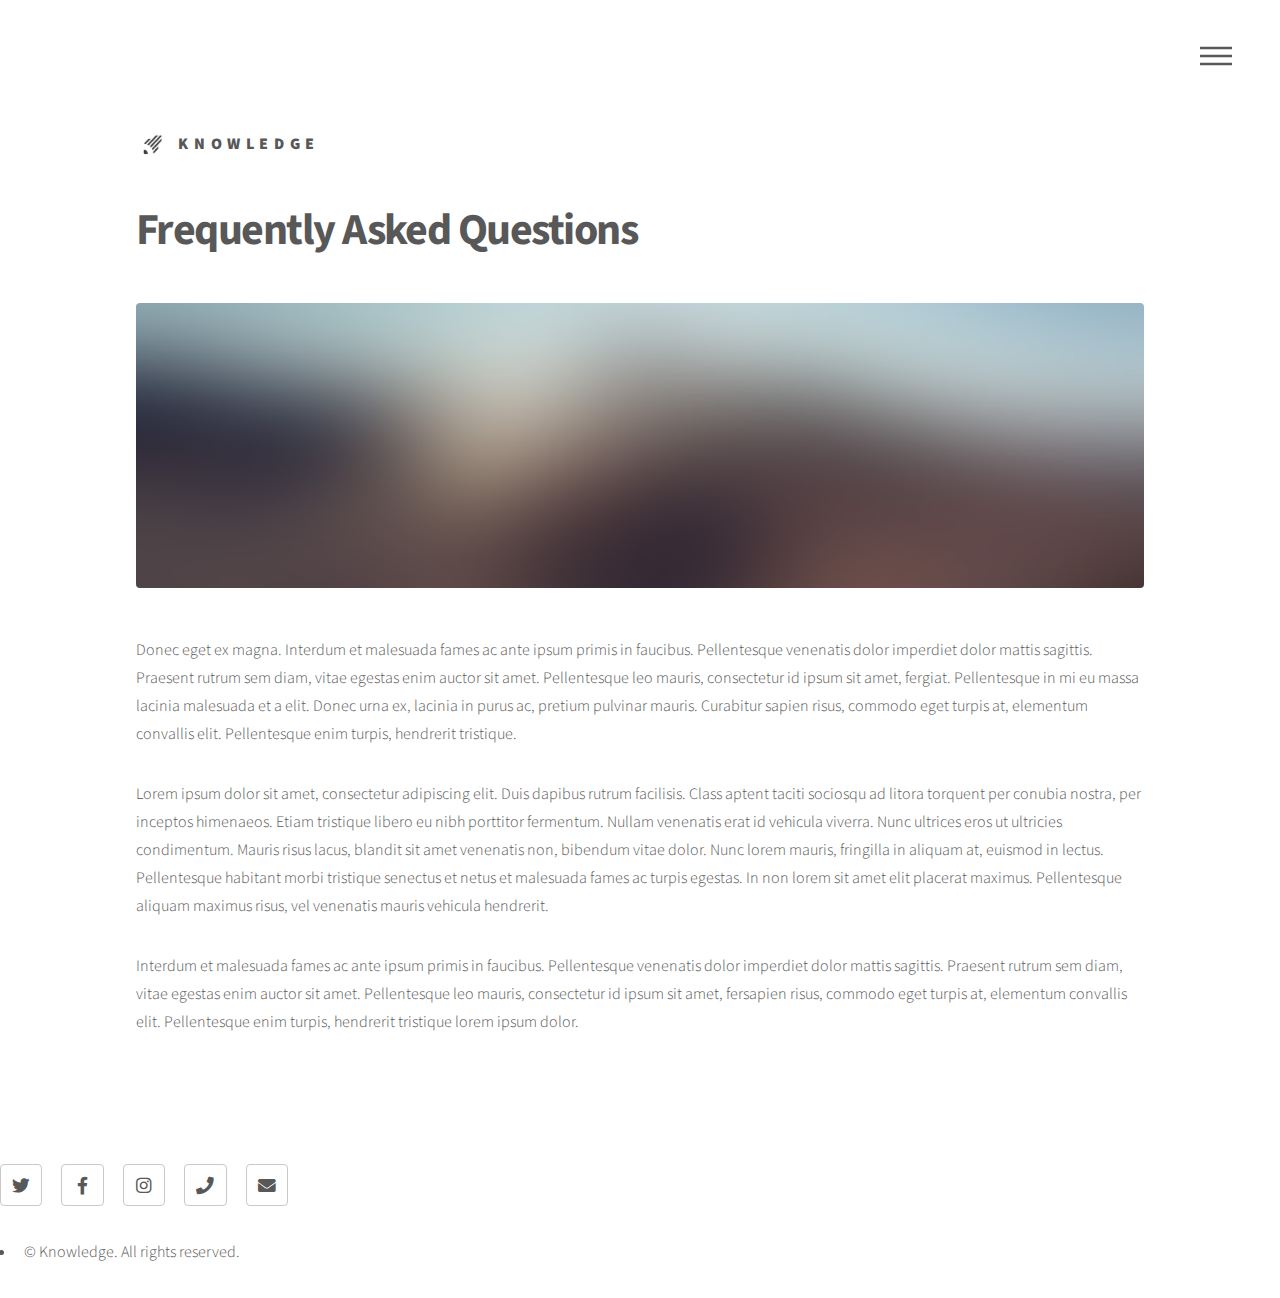
==== FAQ.html @ ccd4ab82 "Update FAQ.html" ====
<!DOCTYPE HTML>
<html>
	<head>
		<title>Frequently Asked Questions</title>
		<meta charset="utf-8" />
		<meta name="viewport" content="width=device-width, initial-scale=1, user-scalable=no" />
		<link rel="stylesheet" href="assets/css/main.css" />
		<noscript><link rel="stylesheet" href="assets/css/noscript.css" /></noscript>
	</head>
	<body class="is-preload">
		<!-- Wrapper -->
			<div id="wrapper">

				<!-- Header -->
					<header id="header">
						<div class="inner">

							<!-- Logo -->
								<a href="index.html" class="logo">
									<span class="symbol"><img src="images/logo.jpg" alt="" /></span><span class="title">Knowledge</span>
								</a>

							<!-- Nav -->
								<nav>
									<ul>
										<li><a href="#menu">Menu</a></li>
									</ul>
								</nav>

						</div>
					</header>

				<!-- Menu -->
					<nav id="menu">
						<h2>Menu</h2>
						<ul>
							<li><a href="index.html">Home</a></li>
							<li><a href="generic.html">About Us</a></li>
							<li><a href="generic3.html">Our Tutors</a></li>
							<li><a href="generic2.html">Bookings</a></li>
							<li><a href="FAQ.html">Frequently Asked Questions</a></li>
							<li><a href="https://www.bit.ly/NM1101E">Tutor Login</a></li>
							<li><a href="generic5.html">Contact Us</a></li>
						</ul>
					</nav>

				<!-- Main -->
					<div id="main">
						<div class="inner">
							<h1>Frequently Asked Questions</h1>
							<span class="image main"><img src="images/pic13.jpg" alt="" /></span>
							<p>Donec eget ex magna. Interdum et malesuada fames ac ante ipsum primis in faucibus. Pellentesque venenatis dolor imperdiet dolor mattis sagittis. Praesent rutrum sem diam, vitae egestas enim auctor sit amet. Pellentesque leo mauris, consectetur id ipsum sit amet, fergiat. Pellentesque in mi eu massa lacinia malesuada et a elit. Donec urna ex, lacinia in purus ac, pretium pulvinar mauris. Curabitur sapien risus, commodo eget turpis at, elementum convallis elit. Pellentesque enim turpis, hendrerit tristique.</p>
							<p>Lorem ipsum dolor sit amet, consectetur adipiscing elit. Duis dapibus rutrum facilisis. Class aptent taciti sociosqu ad litora torquent per conubia nostra, per inceptos himenaeos. Etiam tristique libero eu nibh porttitor fermentum. Nullam venenatis erat id vehicula viverra. Nunc ultrices eros ut ultricies condimentum. Mauris risus lacus, blandit sit amet venenatis non, bibendum vitae dolor. Nunc lorem mauris, fringilla in aliquam at, euismod in lectus. Pellentesque habitant morbi tristique senectus et netus et malesuada fames ac turpis egestas. In non lorem sit amet elit placerat maximus. Pellentesque aliquam maximus risus, vel venenatis mauris vehicula hendrerit.</p>
							<p>Interdum et malesuada fames ac ante ipsum primis in faucibus. Pellentesque venenatis dolor imperdiet dolor mattis sagittis. Praesent rutrum sem diam, vitae egestas enim auctor sit amet. Pellentesque leo mauris, consectetur id ipsum sit amet, fersapien risus, commodo eget turpis at, elementum convallis elit. Pellentesque enim turpis, hendrerit tristique lorem ipsum dolor.</p>
						</div>
					</div>

				<!-- Footer -->
								<ul class="icons">
									<li><a href="#" class="icon brands style2 fa-twitter"><span class="label">Twitter</span></a></li>
									<li><a href="#" class="icon brands style2 fa-facebook-f"><span class="label">Facebook</span></a></li>
									<li><a href="#" class="icon brands style2 fa-instagram"><span class="label">Instagram</span></a></li>
									<li><a href="#" class="icon solid style2 fa-phone"><span class="label">Phone</span></a></li>
									<li><a href="#" class="icon solid style2 fa-envelope"><span class="label">Email</span></a></li>
								</ul>
							</section>
							<ul class="copyright">
								<li>&copy; Knowledge. All rights reserved.</li>
							</ul>
						</div>
					</footer>

			</div>

		<!-- Scripts -->
			<script src="assets/js/jquery.min.js"></script>
			<script src="assets/js/browser.min.js"></script>
			<script src="assets/js/breakpoints.min.js"></script>
			<script src="assets/js/util.js"></script>
			<script src="assets/js/main.js"></script>

	</body>
</html>
---- assets/css/main.css ----
@import url(fontawesome-all.min.css);
@import url("https://fonts.googleapis.com/css?family=Source+Sans+Pro:300,700,900");

/*
*/

html, body, div, span, applet, object,
iframe, h1, h2, h3, h4, h5, h6, p, blockquote,
pre, a, abbr, acronym, address, big, cite,
code, del, dfn, em, img, ins, kbd, q, s, samp,
small, strike, strong, sub, sup, tt, var, b,
u, i, center, dl, dt, dd, ol, ul, li, fieldset,
form, label, legend, table, caption, tbody,
tfoot, thead, tr, th, td, article, aside,
canvas, details, embed, figure, figcaption,
footer, header, hgroup, menu, nav, output, ruby,
section, summary, time, mark, audio, video {
	margin: 0;
	padding: 0;
	border: 0;
	font-size: 100%;
	font: inherit;
	vertical-align: baseline;}

article, aside, details, figcaption, figure,
footer, header, hgroup, menu, nav, section {
	display: block;}

body {
	line-height: 1;
}

ol, ul {
	list-style: none;
}

blockquote, q {
	quotes: none;
}

	blockquote:before, blockquote:after, q:before, q:after {
		content: '';
		content: none;
	}

table {
	border-collapse: collapse;
	border-spacing: 0;
}

body {
	-webkit-text-size-adjust: none;
}

mark {
	background-color: transparent;
	color: inherit;
}

input::-moz-focus-inner {
	border: 0;
	padding: 0;
}

input, select, textarea {
	-moz-appearance: none;
	-webkit-appearance: none;
	-ms-appearance: none;
	appearance: none;
}

/* Basic */

	@-ms-viewport {
		width: device-width;
	}

	body {
		-ms-overflow-style: scrollbar;
	}

	@media screen and (max-width: 480px) {

		html, body {
			min-width: 320px;
		}

	}

	html {
		box-sizing: border-box;
	}

	*, *:before, *:after {
		box-sizing: inherit;
	}

	body {
		background: #ffffff;
	}

		body.is-preload *, body.is-preload *:before, body.is-preload *:after {
			-moz-animation: none !important;
			-webkit-animation: none !important;
			-ms-animation: none !important;
			animation: none !important;
			-moz-transition: none !important;
			-webkit-transition: none !important;
			-ms-transition: none !important;
			transition: none !important;
		}

/* Type */

	body, input, select, textarea {
		color: #585858;
		font-family: "Source Sans Pro", Helvetica, sans-serif;
		font-size: 16pt;
		font-weight: 300;
		line-height: 1.75;
	}

		@media screen and (max-width: 1680px) {

			body, input, select, textarea {
				font-size: 14pt;
			}

		}

		@media screen and (max-width: 1280px) {

			body, input, select, textarea {
				font-size: 12pt;
			}

		}

	a {
		-moz-transition: border-bottom-color 0.2s ease, color 0.2s ease;
		-webkit-transition: border-bottom-color 0.2s ease, color 0.2s ease;
		-ms-transition: border-bottom-color 0.2s ease, color 0.2s ease;
		transition: border-bottom-color 0.2s ease, color 0.2s ease;
		text-decoration: none;
		color: #585858;
		border-bottom: dotted 1px rgba(88, 88, 88, 0.5);
	}

		a:hover {
			border-bottom-color: transparent;
			color: #f2849e !important;
		}

	strong, b {
		font-weight: 900;
	}

	em, i {
		font-style: italic;
	}

	p {
		margin: 0 0 2em 0;
	}

	h1 {
		font-size: 2.75em;
		font-weight: 700;
		line-height: 1.3;
		margin: 0 0 1em 0;
		letter-spacing: -0.035em;
	}

		h1 a {
			color: inherit;
		}

		@media screen and (max-width: 736px) {

			h1 {
				font-size: 2em;
				margin: 0 0 1em 0;
			}

		}

		@media screen and (max-width: 360px) {

			h1 {
				font-size: 1.75em;
			}

		}

	h2, h3, h4, h5, h6 {
		font-weight: 900;
		line-height: 1.5;
		margin: 0 0 2em 0;
		text-transform: uppercase;
		letter-spacing: 0.35em;
	}

		h2 a, h3 a, h4 a, h5 a, h6 a {
			color: inherit;
		}

	h2 {
		font-size: 1.1em;
	}

	h3 {
		font-size: 1em;
	}

	h4 {
		font-size: 0.8em;
	}

	h5 {
		font-size: 0.8em;
	}

	h6 {
		font-size: 0.8em;
	}

	@media screen and (max-width: 980px) {

		h1 br, h2 br, h3 br, h4 br, h5 br, h6 br {
			display: none;
		}

	}

	@media screen and (max-width: 736px) {

		h2 {
			font-size: 1em;
		}

		h3 {
			font-size: 0.8em;
		}

	}

	sub {
		font-size: 0.8em;
		position: relative;
		top: 0.5em;
	}

	sup {
		font-size: 0.8em;
		position: relative;
		top: -0.5em;
	}

	blockquote {
		border-left: solid 4px #c9c9c9;
		font-style: italic;
		margin: 0 0 2em 0;
		padding: 0.5em 0 0.5em 2em;
	}

	code {
		background: rgba(144, 144, 144, 0.075);
		border-radius: 4px;
		border: solid 1px #c9c9c9;
		font-family: "Courier New", monospace;
		font-size: 0.9em;
		margin: 0 0.25em;
		padding: 0.25em 0.65em;
	}

	pre {
		-webkit-overflow-scrolling: touch;
		font-family: "Courier New", monospace;
		font-size: 0.9em;
		margin: 0 0 2em 0;
	}

		pre code {
			display: block;
			line-height: 1.75;
			padding: 1em 1.5em;
			overflow-x: auto;
		}

	hr {
		border: 0;
		border-bottom: solid 1px #c9c9c9;
		margin: 2em 0;
	}

		hr.major {
			margin: 3em 0;
		}

	.align-left {
		text-align: left;
	}

	.align-center {
		text-align: center;
	}

	.align-right {
		text-align: right;
	}

/* Row */

	.row {
		display: flex;
		flex-wrap: wrap;
		box-sizing: border-box;
		align-items: stretch;
	}

		.row > * {
			box-sizing: border-box;
		}

		.row.gtr-uniform > * > :last-child {
			margin-bottom: 0;
		}

		.row.aln-left {
			justify-content: flex-start;
		}

		.row.aln-center {
			justify-content: center;
		}

		.row.aln-right {
			justify-content: flex-end;
		}

		.row.aln-top {
			align-items: flex-start;
		}

		.row.aln-middle {
			align-items: center;
		}

		.row.aln-bottom {
			align-items: flex-end;
		}

		.row > .imp {
			order: -1;
		}

		.row > .col-1 {
			width: 8.33333%;
		}

		.row > .off-1 {
			margin-left: 8.33333%;
		}

		.row > .col-2 {
			width: 16.66667%;
		}

		.row > .off-2 {
			margin-left: 16.66667%;
		}

		.row > .col-3 {
			width: 25%;
		}

		.row > .off-3 {
			margin-left: 25%;
		}

		.row > .col-4 {
			width: 33.33333%;
		}

		.row > .off-4 {
			margin-left: 33.33333%;
		}

		.row > .col-5 {
			width: 41.66667%;
		}

		.row > .off-5 {
			margin-left: 41.66667%;
		}

		.row > .col-6 {
			width: 50%;
		}

		.row > .off-6 {
			margin-left: 50%;
		}

		.row > .col-7 {
			width: 58.33333%;
		}

		.row > .off-7 {
			margin-left: 58.33333%;
		}

		.row > .col-8 {
			width: 66.66667%;
		}

		.row > .off-8 {
			margin-left: 66.66667%;
		}

		.row > .col-9 {
			width: 75%;
		}

		.row > .off-9 {
			margin-left: 75%;
		}

		.row > .col-10 {
			width: 83.33333%;
		}

		.row > .off-10 {
			margin-left: 83.33333%;
		}

		.row > .col-11 {
			width: 91.66667%;
		}

		.row > .off-11 {
			margin-left: 91.66667%;
		}

		.row > .col-12 {
			width: 100%;
		}

		.row > .off-12 {
			margin-left: 100%;
		}

		.row.gtr-0 {
			margin-top: 0;
			margin-left: 0em;
		}

			.row.gtr-0 > * {
				padding: 0 0 0 0em;
			}

			.row.gtr-0.gtr-uniform {
				margin-top: 0em;
			}

				.row.gtr-0.gtr-uniform > * {
					padding-top: 0em;
				}

		.row.gtr-25 {
			margin-top: 0;
			margin-left: -0.5em;
		}

			.row.gtr-25 > * {
				padding: 0 0 0 0.5em;
			}

			.row.gtr-25.gtr-uniform {
				margin-top: -0.5em;
			}

				.row.gtr-25.gtr-uniform > * {
					padding-top: 0.5em;
				}

		.row.gtr-50 {
			margin-top: 0;
			margin-left: -1em;
		}

			.row.gtr-50 > * {
				padding: 0 0 0 1em;
			}

			.row.gtr-50.gtr-uniform {
				margin-top: -1em;
			}

				.row.gtr-50.gtr-uniform > * {
					padding-top: 1em;
				}

		.row {
			margin-top: 0;
			margin-left: -2em;
		}

			.row > * {
				padding: 0 0 0 2em;
			}

			.row.gtr-uniform {
				margin-top: -2em;
			}

				.row.gtr-uniform > * {
					padding-top: 2em;
				}

		.row.gtr-150 {
			margin-top: 0;
			margin-left: -3em;
		}

			.row.gtr-150 > * {
				padding: 0 0 0 3em;
			}

			.row.gtr-150.gtr-uniform {
				margin-top: -3em;
			}

				.row.gtr-150.gtr-uniform > * {
					padding-top: 3em;
				}

		.row.gtr-200 {
			margin-top: 0;
			margin-left: -4em;
		}

			.row.gtr-200 > * {
				padding: 0 0 0 4em;
			}

			.row.gtr-200.gtr-uniform {
				margin-top: -4em;
			}

				.row.gtr-200.gtr-uniform > * {
					padding-top: 4em;
				}

		@media screen and (max-width: 1680px) {

			.row {
				display: flex;
				flex-wrap: wrap;
				box-sizing: border-box;
				align-items: stretch;
			}

				.row > * {
					box-sizing: border-box;
				}

				.row.gtr-uniform > * > :last-child {
					margin-bottom: 0;
				}

				.row.aln-left {
					justify-content: flex-start;
				}

				.row.aln-center {
					justify-content: center;
				}

				.row.aln-right {
					justify-content: flex-end;
				}

				.row.aln-top {
					align-items: flex-start;
				}

				.row.aln-middle {
					align-items: center;
				}

				.row.aln-bottom {
					align-items: flex-end;
				}

				.row > .imp-xlarge {
					order: -1;
				}

				.row > .col-1-xlarge {
					width: 8.33333%;
				}

				.row > .off-1-xlarge {
					margin-left: 8.33333%;
				}

				.row > .col-2-xlarge {
					width: 16.66667%;
				}

				.row > .off-2-xlarge {
					margin-left: 16.66667%;
				}

				.row > .col-3-xlarge {
					width: 25%;
				}

				.row > .off-3-xlarge {
					margin-left: 25%;
				}

				.row > .col-4-xlarge {
					width: 33.33333%;
				}

				.row > .off-4-xlarge {
					margin-left: 33.33333%;
				}

				.row > .col-5-xlarge {
					width: 41.66667%;
				}

				.row > .off-5-xlarge {
					margin-left: 41.66667%;
				}

				.row > .col-6-xlarge {
					width: 50%;
				}

				.row > .off-6-xlarge {
					margin-left: 50%;
				}

				.row > .col-7-xlarge {
					width: 58.33333%;
				}

				.row > .off-7-xlarge {
					margin-left: 58.33333%;
				}

				.row > .col-8-xlarge {
					width: 66.66667%;
				}

				.row > .off-8-xlarge {
					margin-left: 66.66667%;
				}

				.row > .col-9-xlarge {
					width: 75%;
				}

				.row > .off-9-xlarge {
					margin-left: 75%;
				}

				.row > .col-10-xlarge {
					width: 83.33333%;
				}

				.row > .off-10-xlarge {
					margin-left: 83.33333%;
				}

				.row > .col-11-xlarge {
					width: 91.66667%;
				}

				.row > .off-11-xlarge {
					margin-left: 91.66667%;
				}

				.row > .col-12-xlarge {
					width: 100%;
				}

				.row > .off-12-xlarge {
					margin-left: 100%;
				}

				.row.gtr-0 {
					margin-top: 0;
					margin-left: 0em;
				}

					.row.gtr-0 > * {
						padding: 0 0 0 0em;
					}

					.row.gtr-0.gtr-uniform {
						margin-top: 0em;
					}

						.row.gtr-0.gtr-uniform > * {
							padding-top: 0em;
						}

				.row.gtr-25 {
					margin-top: 0;
					margin-left: -0.5em;
				}

					.row.gtr-25 > * {
						padding: 0 0 0 0.5em;
					}

					.row.gtr-25.gtr-uniform {
						margin-top: -0.5em;
					}

						.row.gtr-25.gtr-uniform > * {
							padding-top: 0.5em;
						}

				.row.gtr-50 {
					margin-top: 0;
					margin-left: -1em;
				}

					.row.gtr-50 > * {
						padding: 0 0 0 1em;
					}

					.row.gtr-50.gtr-uniform {
						margin-top: -1em;
					}

						.row.gtr-50.gtr-uniform > * {
							padding-top: 1em;
						}

				.row {
					margin-top: 0;
					margin-left: -2em;
				}

					.row > * {
						padding: 0 0 0 2em;
					}

					.row.gtr-uniform {
						margin-top: -2em;
					}

						.row.gtr-uniform > * {
							padding-top: 2em;
						}

				.row.gtr-150 {
					margin-top: 0;
					margin-left: -3em;
				}

					.row.gtr-150 > * {
						padding: 0 0 0 3em;
					}

					.row.gtr-150.gtr-uniform {
						margin-top: -3em;
					}

						.row.gtr-150.gtr-uniform > * {
							padding-top: 3em;
						}

				.row.gtr-200 {
					margin-top: 0;
					margin-left: -4em;
				}

					.row.gtr-200 > * {
						padding: 0 0 0 4em;
					}

					.row.gtr-200.gtr-uniform {
						margin-top: -4em;
					}

						.row.gtr-200.gtr-uniform > * {
							padding-top: 4em;
						}

		}

		@media screen and (max-width: 1280px) {

			.row {
				display: flex;
				flex-wrap: wrap;
				box-sizing: border-box;
				align-items: stretch;
			}

				.row > * {
					box-sizing: border-box;
				}

				.row.gtr-uniform > * > :last-child {
					margin-bottom: 0;
				}

				.row.aln-left {
					justify-content: flex-start;
				}

				.row.aln-center {
					justify-content: center;
				}

				.row.aln-right {
					justify-content: flex-end;
				}

				.row.aln-top {
					align-items: flex-start;
				}

				.row.aln-middle {
					align-items: center;
				}

				.row.aln-bottom {
					align-items: flex-end;
				}

				.row > .imp-large {
					order: -1;
				}

				.row > .col-1-large {
					width: 8.33333%;
				}

				.row > .off-1-large {
					margin-left: 8.33333%;
				}

				.row > .col-2-large {
					width: 16.66667%;
				}

				.row > .off-2-large {
					margin-left: 16.66667%;
				}

				.row > .col-3-large {
					width: 25%;
				}

				.row > .off-3-large {
					margin-left: 25%;
				}

				.row > .col-4-large {
					width: 33.33333%;
				}

				.row > .off-4-large {
					margin-left: 33.33333%;
				}

				.row > .col-5-large {
					width: 41.66667%;
				}

				.row > .off-5-large {
					margin-left: 41.66667%;
				}

				.row > .col-6-large {
					width: 50%;
				}

				.row > .off-6-large {
					margin-left: 50%;
				}

				.row > .col-7-large {
					width: 58.33333%;
				}

				.row > .off-7-large {
					margin-left: 58.33333%;
				}

				.row > .col-8-large {
					width: 66.66667%;
				}

				.row > .off-8-large {
					margin-left: 66.66667%;
				}

				.row > .col-9-large {
					width: 75%;
				}

				.row > .off-9-large {
					margin-left: 75%;
				}

				.row > .col-10-large {
					width: 83.33333%;
				}

				.row > .off-10-large {
					margin-left: 83.33333%;
				}

				.row > .col-11-large {
					width: 91.66667%;
				}

				.row > .off-11-large {
					margin-left: 91.66667%;
				}

				.row > .col-12-large {
					width: 100%;
				}

				.row > .off-12-large {
					margin-left: 100%;
				}

				.row.gtr-0 {
					margin-top: 0;
					margin-left: 0em;
				}

					.row.gtr-0 > * {
						padding: 0 0 0 0em;
					}

					.row.gtr-0.gtr-uniform {
						margin-top: 0em;
					}

						.row.gtr-0.gtr-uniform > * {
							padding-top: 0em;
						}

				.row.gtr-25 {
					margin-top: 0;
					margin-left: -0.5em;
				}

					.row.gtr-25 > * {
						padding: 0 0 0 0.5em;
					}

					.row.gtr-25.gtr-uniform {
						margin-top: -0.5em;
					}

						.row.gtr-25.gtr-uniform > * {
							padding-top: 0.5em;
						}

				.row.gtr-50 {
					margin-top: 0;
					margin-left: -1em;
				}

					.row.gtr-50 > * {
						padding: 0 0 0 1em;
					}

					.row.gtr-50.gtr-uniform {
						margin-top: -1em;
					}

						.row.gtr-50.gtr-uniform > * {
							padding-top: 1em;
						}

				.row {
					margin-top: 0;
					margin-left: -2em;
				}

					.row > * {
						padding: 0 0 0 2em;
					}

					.row.gtr-uniform {
						margin-top: -2em;
					}

						.row.gtr-uniform > * {
							padding-top: 2em;
						}

				.row.gtr-150 {
					margin-top: 0;
					margin-left: -3em;
				}

					.row.gtr-150 > * {
						padding: 0 0 0 3em;
					}

					.row.gtr-150.gtr-uniform {
						margin-top: -3em;
					}

						.row.gtr-150.gtr-uniform > * {
							padding-top: 3em;
						}

				.row.gtr-200 {
					margin-top: 0;
					margin-left: -4em;
				}

					.row.gtr-200 > * {
						padding: 0 0 0 4em;
					}

					.row.gtr-200.gtr-uniform {
						margin-top: -4em;
					}

						.row.gtr-200.gtr-uniform > * {
							padding-top: 4em;
						}

		}

		@media screen and (max-width: 980px) {

			.row {
				display: flex;
				flex-wrap: wrap;
				box-sizing: border-box;
				align-items: stretch;
			}

				.row > * {
					box-sizing: border-box;
				}

				.row.gtr-uniform > * > :last-child {
					margin-bottom: 0;
				}

				.row.aln-left {
					justify-content: flex-start;
				}

				.row.aln-center {
					justify-content: center;
				}

				.row.aln-right {
					justify-content: flex-end;
				}

				.row.aln-top {
					align-items: flex-start;
				}

				.row.aln-middle {
					align-items: center;
				}

				.row.aln-bottom {
					align-items: flex-end;
				}

				.row > .imp-medium {
					order: -1;
				}

				.row > .col-1-medium {
					width: 8.33333%;
				}

				.row > .off-1-medium {
					margin-left: 8.33333%;
				}

				.row > .col-2-medium {
					width: 16.66667%;
				}

				.row > .off-2-medium {
					margin-left: 16.66667%;
				}

				.row > .col-3-medium {
					width: 25%;
				}

				.row > .off-3-medium {
					margin-left: 25%;
				}

				.row > .col-4-medium {
					width: 33.33333%;
				}

				.row > .off-4-medium {
					margin-left: 33.33333%;
				}

				.row > .col-5-medium {
					width: 41.66667%;
				}

				.row > .off-5-medium {
					margin-left: 41.66667%;
				}

				.row > .col-6-medium {
					width: 50%;
				}

				.row > .off-6-medium {
					margin-left: 50%;
				}

				.row > .col-7-medium {
					width: 58.33333%;
				}

				.row > .off-7-medium {
					margin-left: 58.33333%;
				}

				.row > .col-8-medium {
					width: 66.66667%;
				}

				.row > .off-8-medium {
					margin-left: 66.66667%;
				}

				.row > .col-9-medium {
					width: 75%;
				}

				.row > .off-9-medium {
					margin-left: 75%;
				}

				.row > .col-10-medium {
					width: 83.33333%;
				}

				.row > .off-10-medium {
					margin-left: 83.33333%;
				}

				.row > .col-11-medium {
					width: 91.66667%;
				}

				.row > .off-11-medium {
					margin-left: 91.66667%;
				}

				.row > .col-12-medium {
					width: 100%;
				}

				.row > .off-12-medium {
					margin-left: 100%;
				}

				.row.gtr-0 {
					margin-top: 0;
					margin-left: 0em;
				}

					.row.gtr-0 > * {
						padding: 0 0 0 0em;
					}

					.row.gtr-0.gtr-uniform {
						margin-top: 0em;
					}

						.row.gtr-0.gtr-uniform > * {
							padding-top: 0em;
						}

				.row.gtr-25 {
					margin-top: 0;
					margin-left: -0.375em;
				}

					.row.gtr-25 > * {
						padding: 0 0 0 0.375em;
					}

					.row.gtr-25.gtr-uniform {
						margin-top: -0.375em;
					}

						.row.gtr-25.gtr-uniform > * {
							padding-top: 0.375em;
						}

				.row.gtr-50 {
					margin-top: 0;
					margin-left: -0.75em;
				}

					.row.gtr-50 > * {
						padding: 0 0 0 0.75em;
					}

					.row.gtr-50.gtr-uniform {
						margin-top: -0.75em;
					}

						.row.gtr-50.gtr-uniform > * {
							padding-top: 0.75em;
						}

				.row {
					margin-top: 0;
					margin-left: -1.5em;
				}

					.row > * {
						padding: 0 0 0 1.5em;
					}

					.row.gtr-uniform {
						margin-top: -1.5em;
					}

						.row.gtr-uniform > * {
							padding-top: 1.5em;
						}

				.row.gtr-150 {
					margin-top: 0;
					margin-left: -2.25em;
				}

					.row.gtr-150 > * {
						padding: 0 0 0 2.25em;
					}

					.row.gtr-150.gtr-uniform {
						margin-top: -2.25em;
					}

						.row.gtr-150.gtr-uniform > * {
							padding-top: 2.25em;
						}

				.row.gtr-200 {
					margin-top: 0;
					margin-left: -3em;
				}

					.row.gtr-200 > * {
						padding: 0 0 0 3em;
					}

					.row.gtr-200.gtr-uniform {
						margin-top: -3em;
					}

						.row.gtr-200.gtr-uniform > * {
							padding-top: 3em;
						}

		}

		@media screen and (max-width: 736px) {

			.row {
				display: flex;
				flex-wrap: wrap;
				box-sizing: border-box;
				align-items: stretch;
			}

				.row > * {
					box-sizing: border-box;
				}

				.row.gtr-uniform > * > :last-child {
					margin-bottom: 0;
				}

				.row.aln-left {
					justify-content: flex-start;
				}

				.row.aln-center {
					justify-content: center;
				}

				.row.aln-right {
					justify-content: flex-end;
				}

				.row.aln-top {
					align-items: flex-start;
				}

				.row.aln-middle {
					align-items: center;
				}

				.row.aln-bottom {
					align-items: flex-end;
				}

				.row > .imp-small {
					order: -1;
				}

				.row > .col-1-small {
					width: 8.33333%;
				}

				.row > .off-1-small {
					margin-left: 8.33333%;
				}

				.row > .col-2-small {
					width: 16.66667%;
				}

				.row > .off-2-small {
					margin-left: 16.66667%;
				}

				.row > .col-3-small {
					width: 25%;
				}

				.row > .off-3-small {
					margin-left: 25%;
				}

				.row > .col-4-small {
					width: 33.33333%;
				}

				.row > .off-4-small {
					margin-left: 33.33333%;
				}

				.row > .col-5-small {
					width: 41.66667%;
				}

				.row > .off-5-small {
					margin-left: 41.66667%;
				}

				.row > .col-6-small {
					width: 50%;
				}

				.row > .off-6-small {
					margin-left: 50%;
				}

				.row > .col-7-small {
					width: 58.33333%;
				}

				.row > .off-7-small {
					margin-left: 58.33333%;
				}

				.row > .col-8-small {
					width: 66.66667%;
				}

				.row > .off-8-small {
					margin-left: 66.66667%;
				}

				.row > .col-9-small {
					width: 75%;
				}

				.row > .off-9-small {
					margin-left: 75%;
				}

				.row > .col-10-small {
					width: 83.33333%;
				}

				.row > .off-10-small {
					margin-left: 83.33333%;
				}

				.row > .col-11-small {
					width: 91.66667%;
				}

				.row > .off-11-small {
					margin-left: 91.66667%;
				}

				.row > .col-12-small {
					width: 100%;
				}

				.row > .off-12-small {
					margin-left: 100%;
				}

				.row.gtr-0 {
					margin-top: 0;
					margin-left: 0em;
				}

					.row.gtr-0 > * {
						padding: 0 0 0 0em;
					}

					.row.gtr-0.gtr-uniform {
						margin-top: 0em;
					}

						.row.gtr-0.gtr-uniform > * {
							padding-top: 0em;
						}

				.row.gtr-25 {
					margin-top: 0;
					margin-left: -0.25em;
				}

					.row.gtr-25 > * {
						padding: 0 0 0 0.25em;
					}

					.row.gtr-25.gtr-uniform {
						margin-top: -0.25em;
					}

						.row.gtr-25.gtr-uniform > * {
							padding-top: 0.25em;
						}

				.row.gtr-50 {
					margin-top: 0;
					margin-left: -0.5em;
				}

					.row.gtr-50 > * {
						padding: 0 0 0 0.5em;
					}

					.row.gtr-50.gtr-uniform {
						margin-top: -0.5em;
					}

						.row.gtr-50.gtr-uniform > * {
							padding-top: 0.5em;
						}

				.row {
					margin-top: 0;
					margin-left: -1em;
				}

					.row > * {
						padding: 0 0 0 1em;
					}

					.row.gtr-uniform {
						margin-top: -1em;
					}

						.row.gtr-uniform > * {
							padding-top: 1em;
						}

				.row.gtr-150 {
					margin-top: 0;
					margin-left: -1.5em;
				}

					.row.gtr-150 > * {
						padding: 0 0 0 1.5em;
					}

					.row.gtr-150.gtr-uniform {
						margin-top: -1.5em;
					}

						.row.gtr-150.gtr-uniform > * {
							padding-top: 1.5em;
						}

				.row.gtr-200 {
					margin-top: 0;
					margin-left: -2em;
				}

					.row.gtr-200 > * {
						padding: 0 0 0 2em;
					}

					.row.gtr-200.gtr-uniform {
						margin-top: -2em;
					}

						.row.gtr-200.gtr-uniform > * {
							padding-top: 2em;
						}

		}

		@media screen and (max-width: 480px) {

			.row {
				display: flex;
				flex-wrap: wrap;
				box-sizing: border-box;
				align-items: stretch;
			}

				.row > * {
					box-sizing: border-box;
				}

				.row.gtr-uniform > * > :last-child {
					margin-bottom: 0;
				}

				.row.aln-left {
					justify-content: flex-start;
				}

				.row.aln-center {
					justify-content: center;
				}

				.row.aln-right {
					justify-content: flex-end;
				}

				.row.aln-top {
					align-items: flex-start;
				}

				.row.aln-middle {
					align-items: center;
				}

				.row.aln-bottom {
					align-items: flex-end;
				}

				.row > .imp-xsmall {
					order: -1;
				}

				.row > .col-1-xsmall {
					width: 8.33333%;
				}

				.row > .off-1-xsmall {
					margin-left: 8.33333%;
				}

				.row > .col-2-xsmall {
					width: 16.66667%;
				}

				.row > .off-2-xsmall {
					margin-left: 16.66667%;
				}

				.row > .col-3-xsmall {
					width: 25%;
				}

				.row > .off-3-xsmall {
					margin-left: 25%;
				}

				.row > .col-4-xsmall {
					width: 33.33333%;
				}

				.row > .off-4-xsmall {
					margin-left: 33.33333%;
				}

				.row > .col-5-xsmall {
					width: 41.66667%;
				}

				.row > .off-5-xsmall {
					margin-left: 41.66667%;
				}

				.row > .col-6-xsmall {
					width: 50%;
				}

				.row > .off-6-xsmall {
					margin-left: 50%;
				}

				.row > .col-7-xsmall {
					width: 58.33333%;
				}

				.row > .off-7-xsmall {
					margin-left: 58.33333%;
				}

				.row > .col-8-xsmall {
					width: 66.66667%;
				}

				.row > .off-8-xsmall {
					margin-left: 66.66667%;
				}

				.row > .col-9-xsmall {
					width: 75%;
				}

				.row > .off-9-xsmall {
					margin-left: 75%;
				}

				.row > .col-10-xsmall {
					width: 83.33333%;
				}

				.row > .off-10-xsmall {
					margin-left: 83.33333%;
				}

				.row > .col-11-xsmall {
					width: 91.66667%;
				}

				.row > .off-11-xsmall {
					margin-left: 91.66667%;
				}

				.row > .col-12-xsmall {
					width: 100%;
				}

				.row > .off-12-xsmall {
					margin-left: 100%;
				}

				.row.gtr-0 {
					margin-top: 0;
					margin-left: 0em;
				}

					.row.gtr-0 > * {
						padding: 0 0 0 0em;
					}

					.row.gtr-0.gtr-uniform {
						margin-top: 0em;
					}

						.row.gtr-0.gtr-uniform > * {
							padding-top: 0em;
						}

				.row.gtr-25 {
					margin-top: 0;
					margin-left: -0.25em;
				}

					.row.gtr-25 > * {
						padding: 0 0 0 0.25em;
					}

					.row.gtr-25.gtr-uniform {
						margin-top: -0.25em;
					}

						.row.gtr-25.gtr-uniform > * {
							padding-top: 0.25em;
						}

				.row.gtr-50 {
					margin-top: 0;
					margin-left: -0.5em;
				}

					.row.gtr-50 > * {
						padding: 0 0 0 0.5em;
					}

					.row.gtr-50.gtr-uniform {
						margin-top: -0.5em;
					}

						.row.gtr-50.gtr-uniform > * {
							padding-top: 0.5em;
						}

				.row {
					margin-top: 0;
					margin-left: -1em;
				}

					.row > * {
						padding: 0 0 0 1em;
					}

					.row.gtr-uniform {
						margin-top: -1em;
					}

						.row.gtr-uniform > * {
							padding-top: 1em;
						}

				.row.gtr-150 {
					margin-top: 0;
					margin-left: -1.5em;
				}

					.row.gtr-150 > * {
						padding: 0 0 0 1.5em;
					}

					.row.gtr-150.gtr-uniform {
						margin-top: -1.5em;
					}

						.row.gtr-150.gtr-uniform > * {
							padding-top: 1.5em;
						}

				.row.gtr-200 {
					margin-top: 0;
					margin-left: -2em;
				}

					.row.gtr-200 > * {
						padding: 0 0 0 2em;
					}

					.row.gtr-200.gtr-uniform {
						margin-top: -2em;
					}

						.row.gtr-200.gtr-uniform > * {
							padding-top: 2em;
						}

		}

/* Section/Article */

	section.special, article.special {
		text-align: center;
	}

	header p {
		margin-top: -1em;
	}

	@media screen and (max-width: 736px) {

		header p {
			margin-top: 0;
		}

	}

/* Icon */

	.icon {
		text-decoration: none;
		border-bottom: none;
		position: relative;
	}

		.icon:before {
			-moz-osx-font-smoothing: grayscale;
			-webkit-font-smoothing: antialiased;
			display: inline-block;
			font-style: normal;
			font-variant: normal;
			text-rendering: auto;
			line-height: 1;
			text-transform: none !important;
			font-family: 'Font Awesome 5 Free';
			font-weight: 400;
		}

		.icon > .label {
			display: none;
		}

		.icon:before {
			line-height: inherit;
		}

		.icon.solid:before {
			font-weight: 900;
		}

		.icon.brands:before {
			font-family: 'Font Awesome 5 Brands';
		}

		.icon.style2 {
			-moz-transition: background-color 0.2s ease-in-out, color 0.2s ease-in-out, border-color 0.2s ease-in-out;
			-webkit-transition: background-color 0.2s ease-in-out, color 0.2s ease-in-out, border-color 0.2s ease-in-out;
			-ms-transition: background-color 0.2s ease-in-out, color 0.2s ease-in-out, border-color 0.2s ease-in-out;
			transition: background-color 0.2s ease-in-out, color 0.2s ease-in-out, border-color 0.2s ease-in-out;
			background-color: transparent;
			border: solid 1px #c9c9c9;
			border-radius: 4px;
			width: 2.65em;
			height: 2.65em;
			display: inline-block;
			text-align: center;
			line-height: 2.65em;
			color: inherit;
		}

			.icon.style2:before {
				font-size: 1.1em;
			}

			.icon.style2:hover {
				color: #f2849e;
				border-color: #f2849e;
			}

			.icon.style2:active {
				background-color: rgba(242, 132, 158, 0.1);
			}

/* List */

	ol {
		list-style: decimal;
		margin: 0 0 2em 0;
		padding-left: 1.25em;
	}

		ol li {
			padding-left: 0.25em;
		}

	ul {
		list-style: disc;
		margin: 0 0 2em 0;
		padding-left: 1em;
	}

		ul li {
			padding-left: 0.5em;
		}

		ul.alt {
			list-style: none;
			padding-left: 0;
		}

			ul.alt li {
				border-top: solid 1px #c9c9c9;
				padding: 0.5em 0;
			}

				ul.alt li:first-child {
					border-top: 0;
					padding-top: 0;
				}

	dl {
		margin: 0 0 2em 0;
	}

		dl dt {
			display: block;
			font-weight: 900;
			margin: 0 0 1em 0;
		}

		dl dd {
			margin-left: 2em;
		}

/* Actions */

	ul.actions {
		display: -moz-flex;
		display: -webkit-flex;
		display: -ms-flex;
		display: flex;
		cursor: default;
		list-style: none;
		margin-left: -1em;
		padding-left: 0;
	}

		ul.actions li {
			padding: 0 0 0 1em;
			vertical-align: middle;
		}

		ul.actions.special {
			-moz-justify-content: center;
			-webkit-justify-content: center;
			-ms-justify-content: center;
			justify-content: center;
			width: 100%;
			margin-left: 0;
		}

			ul.actions.special li:first-child {
				padding-left: 0;
			}

		ul.actions.stacked {
			-moz-flex-direction: column;
			-webkit-flex-direction: column;
			-ms-flex-direction: column;
			flex-direction: column;
			margin-left: 0;
		}

			ul.actions.stacked li {
				padding: 1.3em 0 0 0;
			}

				ul.actions.stacked li:first-child {
					padding-top: 0;
				}

		ul.actions.fit {
			width: calc(100% + 1em);
		}

			ul.actions.fit li {
				-moz-flex-grow: 1;
				-webkit-flex-grow: 1;
				-ms-flex-grow: 1;
				flex-grow: 1;
				-moz-flex-shrink: 1;
				-webkit-flex-shrink: 1;
				-ms-flex-shrink: 1;
				flex-shrink: 1;
				width: 100%;
			}

				ul.actions.fit li > * {
					width: 100%;
				}

			ul.actions.fit.stacked {
				width: 100%;
			}

		@media screen and (max-width: 480px) {

			ul.actions:not(.fixed) {
				-moz-flex-direction: column;
				-webkit-flex-direction: column;
				-ms-flex-direction: column;
				flex-direction: column;
				margin-left: 0;
				width: 100% !important;
			}

				ul.actions:not(.fixed) li {
					-moz-flex-grow: 1;
					-webkit-flex-grow: 1;
					-ms-flex-grow: 1;
					flex-grow: 1;
					-moz-flex-shrink: 1;
					-webkit-flex-shrink: 1;
					-ms-flex-shrink: 1;
					flex-shrink: 1;
					padding: 1em 0 0 0;
					text-align: center;
					width: 100%;
				}

					ul.actions:not(.fixed) li > * {
						width: 100%;
					}

					ul.actions:not(.fixed) li:first-child {
						padding-top: 0;
					}

					ul.actions:not(.fixed) li input[type="submit"],
					ul.actions:not(.fixed) li input[type="reset"],
					ul.actions:not(.fixed) li input[type="button"],
					ul.actions:not(.fixed) li button,
					ul.actions:not(.fixed) li .button {
						width: 100%;
					}

						ul.actions:not(.fixed) li input[type="submit"].icon:before,
						ul.actions:not(.fixed) li input[type="reset"].icon:before,
						ul.actions:not(.fixed) li input[type="button"].icon:before,
						ul.actions:not(.fixed) li button.icon:before,
						ul.actions:not(.fixed) li .button.icon:before {
							margin-left: -0.5rem;
						}

		}

/* Icons */

	ul.icons {
		cursor: default;
		list-style: none;
		padding-left: 0;
		margin: -1em 0 2em -1em;
	}

		ul.icons li {
			display: inline-block;
			padding: 1em 0 0 1em;
		}

/* Form */

	form {
		margin: 0 0 2em 0;
		overflow-x: hidden;
	}

		form > :last-child {
			margin-bottom: 0;
		}

		form > .fields {
			display: -moz-flex;
			display: -webkit-flex;
			display: -ms-flex;
			display: flex;
			-moz-flex-wrap: wrap;
			-webkit-flex-wrap: wrap;
			-ms-flex-wrap: wrap;
			flex-wrap: wrap;
			width: calc(100% + 3em);
			margin: -1.5em 0 2em -1.5em;
		}

			form > .fields > .field {
				-moz-flex-grow: 0;
				-webkit-flex-grow: 0;
				-ms-flex-grow: 0;
				flex-grow: 0;
				-moz-flex-shrink: 0;
				-webkit-flex-shrink: 0;
				-ms-flex-shrink: 0;
				flex-shrink: 0;
				padding: 1.5em 0 0 1.5em;
				width: calc(100% - 1.5em);
			}

				form > .fields > .field.half {
					width: calc(50% - 0.75em);
				}

				form > .fields > .field.third {
					width: calc(100%/3 - 0.5em);
				}

				form > .fields > .field.quarter {
					width: calc(25% - 0.375em);
				}

		@media screen and (max-width: 480px) {

			form > .fields {
				width: calc(100% + 3em);
				margin: -1.5em 0 2em -1.5em;
			}

				form > .fields > .field {
					padding: 1.5em 0 0 1.5em;
					width: calc(100% - 1.5em);
				}

					form > .fields > .field.half {
						width: calc(100% - 1.5em);
					}

					form > .fields > .field.third {
						width: calc(100% - 1.5em);
					}

					form > .fields > .field.quarter {
						width: calc(100% - 1.5em);
					}

		}

	label {
		display: block;
		font-size: 0.9em;
		font-weight: 900;
		margin: 0 0 1em 0;
	}

	input[type="text"],
	input[type="password"],
	input[type="email"],
	input[type="tel"],
	select,
	textarea {
		-moz-appearance: none;
		-webkit-appearance: none;
		-ms-appearance: none;
		appearance: none;
		background-color: transparent;
		border: none;
		border-radius: 0;
		border-bottom: solid 1px #c9c9c9;
		color: inherit;
		display: block;
		outline: 0;
		padding: 0;
		text-decoration: none;
		width: 100%;
	}

		input[type="text"]:invalid,
		input[type="password"]:invalid,
		input[type="email"]:invalid,
		input[type="tel"]:invalid,
		select:invalid,
		textarea:invalid {
			box-shadow: none;
		}

		input[type="text"]:focus,
		input[type="password"]:focus,
		input[type="email"]:focus,
		input[type="tel"]:focus,
		select:focus,
		textarea:focus {
			border-bottom-color: #f2849e;
			box-shadow: inset 0 -1px 0 0 #f2849e;
		}

	select {
		background-image: url("data:image/svg+xml;charset=utf8,%3Csvg xmlns='http://www.w3.org/2000/svg' width='40' height='40' preserveAspectRatio='none' viewBox='0 0 40 40'%3E%3Cpath d='M9.4,12.3l10.4,10.4l10.4-10.4c0.2-0.2,0.5-0.4,0.9-0.4c0.3,0,0.6,0.1,0.9,0.4l3.3,3.3c0.2,0.2,0.4,0.5,0.4,0.9 c0,0.4-0.1,0.6-0.4,0.9L20.7,31.9c-0.2,0.2-0.5,0.4-0.9,0.4c-0.3,0-0.6-0.1-0.9-0.4L4.3,17.3c-0.2-0.2-0.4-0.5-0.4-0.9 c0-0.4,0.1-0.6,0.4-0.9l3.3-3.3c0.2-0.2,0.5-0.4,0.9-0.4S9.1,12.1,9.4,12.3z' fill='%23c9c9c9' /%3E%3C/svg%3E");
		background-size: 1.25rem;
		background-repeat: no-repeat;
		background-position: calc(100% - 1rem) center;
		height: 3em;
		padding-right: 3em;
		text-overflow: ellipsis;
	}

		select option {
			background: #ffffff;
		}

		select:focus::-ms-value {
			background-color: transparent;
		}

		select::-ms-expand {
			display: none;
		}

	input[type="text"],
	input[type="password"],
	input[type="email"],
	select {
		height: 3em;
	}

	textarea {
		padding: 0;
		min-height: 3.75em;
	}

	input[type="checkbox"],
	input[type="radio"] {
		-moz-appearance: none;
		-webkit-appearance: none;
		-ms-appearance: none;
		appearance: none;
		display: block;
		float: left;
		margin-right: -2em;
		opacity: 0;
		width: 1em;
		z-index: -1;
	}

		input[type="checkbox"] + label,
		input[type="radio"] + label {
			text-decoration: none;
			color: #585858;
			cursor: pointer;
			display: inline-block;
			font-size: 1em;
			font-weight: 300;
			padding-left: 2.55em;
			padding-right: 0.75em;
			position: relative;
		}

			input[type="checkbox"] + label:before,
			input[type="radio"] + label:before {
				-moz-osx-font-smoothing: grayscale;
				-webkit-font-smoothing: antialiased;
				display: inline-block;
				font-style: normal;
				font-variant: normal;
				text-rendering: auto;
				line-height: 1;
				text-transform: none !important;
				font-family: 'Font Awesome 5 Free';
				font-weight: 900;
			}

			input[type="checkbox"] + label:before,
			input[type="radio"] + label:before {
				border-radius: 4px;
				border: solid 1px #c9c9c9;
				content: '';
				display: inline-block;
				font-size: 0.8em;
				height: 2.25em;
				left: 0;
				line-height: 2.25em;
				position: absolute;
				text-align: center;
				top: 0;
				width: 2.25em;
			}

		input[type="checkbox"]:checked + label:before,
		input[type="radio"]:checked + label:before {
			background: #585858;
			border-color: #585858;
			color: #ffffff;
			content: '\f00c';
		}

		input[type="checkbox"]:focus + label:before,
		input[type="radio"]:focus + label:before {
			border-color: #f2849e;
			box-shadow: 0 0 0 1px #f2849e;
		}

	input[type="checkbox"] + label:before {
		border-radius: 4px;
	}

	input[type="radio"] + label:before {
		border-radius: 100%;
	}

/* Box */

	.box {
		border-radius: 4px;
		border: solid 1px #c9c9c9;
		margin-bottom: 2em;
		padding: 1.5em;
	}

		.box > :last-child,
		.box > :last-child > :last-child,
		.box > :last-child > :last-child > :last-child {
			margin-bottom: 0;
		}

		.box.alt {
			border: 0;
			border-radius: 0;
			padding: 0;
		}

/* Image */

	.image {
		border-radius: 4px;
		border: 0;
		display: inline-block;
		position: relative;
	}

		.image img {
			border-radius: 4px;
			display: block;
		}

		.image.left, .image.right {
			max-width: 40%;
		}

			.image.left img, .image.right img {
				width: 100%;
			}

		.image.left {
			float: left;
			padding: 0 1.5em 1em 0;
			top: 0.25em;
		}

		.image.right {
			float: right;
			padding: 0 0 1em 1.5em;
			top: 0.25em;
		}

		.image.fit {
			display: block;
			margin: 0 0 2em 0;
			width: 100%;
		}

			.image.fit img {
				width: 100%;
			}

		.image.main {
			display: block;
			margin: 0 0 3em 0;
			width: 100%;
		}

			.image.main img {
				width: 100%;
			}

			@media screen and (max-width: 736px) {

				.image.main {
					margin: 0 0 2em 0;
				}

			}

/* Table */

	.table-wrapper {
		-webkit-overflow-scrolling: touch;
		overflow-x: auto;
	}

	table {
		margin: 0 0 2em 0;
		width: 100%;
	}

		table tbody tr {
			border: solid 1px #c9c9c9;
			border-left: 0;
			border-right: 0;
		}

			table tbody tr:nth-child(2n + 1) {
				background-color: rgba(144, 144, 144, 0.075);
			}

		table td {
			padding: 0.75em 0.75em;
		}

		table th {
			font-size: 0.9em;
			font-weight: 900;
			padding: 0 0.75em 0.75em 0.75em;
			text-align: left;
		}

		table thead {
			border-bottom: solid 2px #c9c9c9;
		}

		table tfoot {
			border-top: solid 2px #c9c9c9;
		}

		table.alt {
			border-collapse: separate;
		}

			table.alt tbody tr td {
				border: solid 1px #c9c9c9;
				border-left-width: 0;
				border-top-width: 0;
			}

				table.alt tbody tr td:first-child {
					border-left-width: 1px;
				}

			table.alt tbody tr:first-child td {
				border-top-width: 1px;
			}

			table.alt thead {
				border-bottom: 0;
			}

			table.alt tfoot {
				border-top: 0;
			}

/* Button */

	input[type="submit"],
	input[type="reset"],
	input[type="button"],
	button,
	.button {
		-moz-appearance: none;
		-webkit-appearance: none;
		-ms-appearance: none;
		appearance: none;
		-moz-transition: background-color 0.2s ease-in-out, color 0.2s ease-in-out, box-shadow 0.2s ease-in-out;
		-webkit-transition: background-color 0.2s ease-in-out, color 0.2s ease-in-out, box-shadow 0.2s ease-in-out;
		-ms-transition: background-color 0.2s ease-in-out, color 0.2s ease-in-out, box-shadow 0.2s ease-in-out;
		transition: background-color 0.2s ease-in-out, color 0.2s ease-in-out, box-shadow 0.2s ease-in-out;
		background-color: transparent;
		border-radius: 4px;
		border: 0;
		box-shadow: inset 0 0 0 2px #585858;
		color: #585858 !important;
		cursor: pointer;
		display: inline-block;
		font-size: 0.8em;
		font-weight: 900;
		height: 3.5em;
		letter-spacing: 0.35em;
		line-height: 3.45em;
		overflow: hidden;
		padding: 0 1.25em 0 1.6em;
		text-align: center;
		text-decoration: none;
		text-overflow: ellipsis;
		text-transform: uppercase;
		white-space: nowrap;
	}

		input[type="submit"].icon:before,
		input[type="reset"].icon:before,
		input[type="button"].icon:before,
		button.icon:before,
		.button.icon:before {
			margin-right: 0.5em;
		}

		input[type="submit"].fit,
		input[type="reset"].fit,
		input[type="button"].fit,
		button.fit,
		.button.fit {
			width: 100%;
		}

		input[type="submit"]:hover,
		input[type="reset"]:hover,
		input[type="button"]:hover,
		button:hover,
		.button:hover {
			color: #f2849e !important;
			box-shadow: inset 0 0 0 2px #f2849e;
		}

		input[type="submit"]:active,
		input[type="reset"]:active,
		input[type="button"]:active,
		button:active,
		.button:active {
			background-color: rgba(242, 132, 158, 0.1);
		}

		input[type="submit"].small,
		input[type="reset"].small,
		input[type="button"].small,
		button.small,
		.button.small {
			font-size: 0.6em;
		}

		input[type="submit"].large,
		input[type="reset"].large,
		input[type="button"].large,
		button.large,
		.button.large {
			font-size: 1em;
		}

		input[type="submit"].primary,
		input[type="reset"].primary,
		input[type="button"].primary,
		button.primary,
		.button.primary {
			box-shadow: none;
			background-color: #585858;
			color: #ffffff !important;
		}

			input[type="submit"].primary:hover,
			input[type="reset"].primary:hover,
			input[type="button"].primary:hover,
			button.primary:hover,
			.button.primary:hover {
				background-color: #f2849e;
			}

			input[type="submit"].primary:active,
			input[type="reset"].primary:active,
			input[type="button"].primary:active,
			button.primary:active,
			.button.primary:active {
				background-color: #ee5f81;
			}

		input[type="submit"].disabled, input[type="submit"]:disabled,
		input[type="reset"].disabled,
		input[type="reset"]:disabled,
		input[type="button"].disabled,
		input[type="button"]:disabled,
		button.disabled,
		button:disabled,
		.button.disabled,
		.button:disabled {
			pointer-events: none;
			opacity: 0.25;
		}

/* Tiles */

	.tiles {
		display: -moz-flex;
		display: -webkit-flex;
		display: -ms-flex;
		display: flex;
		-moz-flex-wrap: wrap;
		-webkit-flex-wrap: wrap;
		-ms-flex-wrap: wrap;
		flex-wrap: wrap;
		postiion: relative;
		margin: -2.5em 0 0 -2.5em;
	}

		.tiles article {
			-moz-transition: -moz-transform 0.5s ease, opacity 0.5s ease;
			-webkit-transition: -webkit-transform 0.5s ease, opacity 0.5s ease;
			-ms-transition: -ms-transform 0.5s ease, opacity 0.5s ease;
			transition: transform 0.5s ease, opacity 0.5s ease;
			position: relative;
			width: calc(33.33333% - 2.5em);
			margin: 2.5em 0 0 2.5em;
		}

			.tiles article > .image {
				-moz-transition: -moz-transform 0.5s ease;
				-webkit-transition: -webkit-transform 0.5s ease;
				-ms-transition: -ms-transform 0.5s ease;
				transition: transform 0.5s ease;
				position: relative;
				display: block;
				width: 100%;
				border-radius: 4px;
				overflow: hidden;
			}

				.tiles article > .image img {
					display: block;
					width: 100%;
				}

				.tiles article > .image:before {
					pointer-events: none;
					-moz-transition: background-color 0.5s ease, opacity 0.5s ease;
					-webkit-transition: background-color 0.5s ease, opacity 0.5s ease;
					-ms-transition: background-color 0.5s ease, opacity 0.5s ease;
					transition: background-color 0.5s ease, opacity 0.5s ease;
					content: '';
					display: block;
					position: absolute;
					top: 0;
					left: 0;
					width: 100%;
					height: 100%;
					opacity: 1.0;
					z-index: 1;
					opacity: 0.8;
				}

				.tiles article > .image:after {
					pointer-events: none;
					-moz-transition: opacity 0.5s ease;
					-webkit-transition: opacity 0.5s ease;
					-ms-transition: opacity 0.5s ease;
					transition: opacity 0.5s ease;
					content: '';
					display: block;
					position: absolute;
					top: 0;
					left: 0;
					width: 100%;
					height: 100%;
					background-image: url("data:image/svg+xml;charset=utf8,%3Csvg xmlns='http://www.w3.org/2000/svg' width='100' height='100' viewBox='0 0 100 100' preserveAspectRatio='none'%3E%3Cstyle%3Eline %7B stroke-width: 0.25px%3B stroke: %23ffffff%3B %7D%3C/style%3E%3Cline x1='0' y1='0' x2='100' y2='100' /%3E%3Cline x1='100' y1='0' x2='0' y2='100' /%3E%3C/svg%3E");
					background-position: center;
					background-repeat: no-repeat;
					background-size: 100% 100%;
					opacity: 0.25;
					z-index: 2;
				}

			.tiles article > a {
				display: -moz-flex;
				display: -webkit-flex;
				display: -ms-flex;
				display: flex;
				-moz-flex-direction: column;
				-webkit-flex-direction: column;
				-ms-flex-direction: column;
				flex-direction: column;
				-moz-align-items: center;
				-webkit-align-items: center;
				-ms-align-items: center;
				align-items: center;
				-moz-justify-content: center;
				-webkit-justify-content: center;
				-ms-justify-content: center;
				justify-content: center;
				-moz-transition: background-color 0.5s ease, -moz-transform 0.5s ease;
				-webkit-transition: background-color 0.5s ease, -webkit-transform 0.5s ease;
				-ms-transition: background-color 0.5s ease, -ms-transform 0.5s ease;
				transition: background-color 0.5s ease, transform 0.5s ease;
				position: absolute;
				top: 0;
				left: 0;
				width: 100%;
				height: 100%;
				padding: 1em;
				border-radius: 4px;
				border-bottom: 0;
				color: #ffffff;
				text-align: center;
				text-decoration: none;
				z-index: 3;
			}

				.tiles article > a > :last-child {
					margin: 0;
				}

				.tiles article > a:hover {
					color: #ffffff !important;
				}

				.tiles article > a h2 {
					margin: 0;
				}

				.tiles article > a .content {
					-moz-transition: max-height 0.5s ease, opacity 0.5s ease;
					-webkit-transition: max-height 0.5s ease, opacity 0.5s ease;
					-ms-transition: max-height 0.5s ease, opacity 0.5s ease;
					transition: max-height 0.5s ease, opacity 0.5s ease;
					width: 100%;
					max-height: 0;
					line-height: 1.5;
					margin-top: 0.35em;
					opacity: 0;
				}

					.tiles article > a .content > :last-child {
						margin-bottom: 0;
					}

			.tiles article.style1 > .image:before {
				background-color: #f2849e;
			}

			.tiles article.style2 > .image:before {
				background-color: #7ecaf6;
			}

			.tiles article.style3 > .image:before {
				background-color: #7bd0c1;
			}

			.tiles article.style4 > .image:before {
				background-color: #c75b9b;
			}

			.tiles article.style5 > .image:before {
				background-color: #ae85ca;
			}

			.tiles article.style6 > .image:before {
				background-color: #8499e7;
			}

			body:not(.is-touch) .tiles article:hover > .image {
				-moz-transform: scale(1.1);
				-webkit-transform: scale(1.1);
				-ms-transform: scale(1.1);
				transform: scale(1.1);
			}

				body:not(.is-touch) .tiles article:hover > .image:before {
					background-color: #333333;
					opacity: 0.35;
				}

				body:not(.is-touch) .tiles article:hover > .image:after {
					opacity: 0;
				}

			body:not(.is-touch) .tiles article:hover .content {
				max-height: 15em;
				opacity: 1;
			}

		* + .tiles {
			margin-top: 2em;
		}

		body.is-preload .tiles article {
			-moz-transform: scale(0.9);
			-webkit-transform: scale(0.9);
			-ms-transform: scale(0.9);
			transform: scale(0.9);
			opacity: 0;
		}

		body.is-touch .tiles article .content {
			max-height: 15em;
			opacity: 1;
		}

		@media screen and (max-width: 1280px) {

			.tiles {
				margin: -1.25em 0 0 -1.25em;
			}

				.tiles article {
					width: calc(33.33333% - 1.25em);
					margin: 1.25em 0 0 1.25em;
				}

		}

		@media screen and (max-width: 980px) {

			.tiles {
				margin: -2.5em 0 0 -2.5em;
			}

				.tiles article {
					width: calc(50% - 2.5em);
					margin: 2.5em 0 0 2.5em;
				}

		}

		@media screen and (max-width: 736px) {

			.tiles {
				margin: -1.25em 0 0 -1.25em;
			}

				.tiles article {
					width: calc(50% - 1.25em);
					margin: 1.25em 0 0 1.25em;
				}

					.tiles article:hover > .image {
						-moz-transform: scale(1.0);
						-webkit-transform: scale(1.0);
						-ms-transform: scale(1.0);
						transform: scale(1.0);
					}

		}

		@media screen and (max-width: 480px) {

			.tiles {
				margin: 0;
			}

				.tiles article {
					width: 100%;
					margin: 1.25em 0 0 0;
				}

		}

/* Header */

	#header {
		padding: 8em 0 0.1em 0 ;
	}

		#header .logo {
			display: block;
			border-bottom: 0;
			color: inherit;
			font-weight: 900;
			letter-spacing: 0.35em;
			margin: 0 0 2.5em 0;
			text-decoration: none;
			text-transform: uppercase;
			display: inline-block;
		}

			#header .logo > * {
				display: inline-block;
				vertical-align: middle;
			}

			#header .logo .symbol {
				margin-right: 0.65em;
			}

				#header .logo .symbol img {
					display: block;
					width: 2em;
					height: 2em;
				}

		#header nav {
			position: fixed;
			right: 2em;
			top: 2em;
			z-index: 10000;
		}

			#header nav ul {
				display: -moz-flex;
				display: -webkit-flex;
				display: -ms-flex;
				display: flex;
				-moz-align-items: center;
				-webkit-align-items: center;
				-ms-align-items: center;
				align-items: center;
				list-style: none;
				margin: 0;
				padding: 0;
			}

				#header nav ul li {
					display: block;
					padding: 0;
				}

					#header nav ul li a {
						display: block;
						position: relative;
						height: 3em;
						line-height: 3em;
						padding: 0 1.5em;
						background-color: rgba(255, 255, 255, 0.5);
						border-radius: 4px;
						border: 0;
						font-size: 0.8em;
						font-weight: 900;
						letter-spacing: 0.35em;
						text-transform: uppercase;
					}

					#header nav ul li a[href="#menu"] {
						-webkit-tap-highlight-color: transparent;
						width: 4em;
						text-indent: 4em;
						font-size: 1em;
						overflow: hidden;
						padding: 0;
						white-space: nowrap;
					}

						#header nav ul li a[href="#menu"]:before, #header nav ul li a[href="#menu"]:after {
							-moz-transition: opacity 0.2s ease;
							-webkit-transition: opacity 0.2s ease;
							-ms-transition: opacity 0.2s ease;
							transition: opacity 0.2s ease;
							content: '';
							display: block;
							position: absolute;
							top: 0;
							left: 0;
							width: 100%;
							height: 100%;
							background-position: center;
							background-repeat: no-repeat;
							background-size: 2em 2em;
						}

						#header nav ul li a[href="#menu"]:before {
							background-image: url("data:image/svg+xml;charset=utf8,%3Csvg xmlns='http://www.w3.org/2000/svg' width='100' height='100' viewBox='0 0 100 100' preserveAspectRatio='none'%3E%3Cstyle%3Eline %7B stroke-width: 8px%3B stroke: %23f2849e%3B %7D%3C/style%3E%3Cline x1='0' y1='25' x2='100' y2='25' /%3E%3Cline x1='0' y1='50' x2='100' y2='50' /%3E%3Cline x1='0' y1='75' x2='100' y2='75' /%3E%3C/svg%3E");
							opacity: 0;
						}

						#header nav ul li a[href="#menu"]:after {
							background-image: url("data:image/svg+xml;charset=utf8,%3Csvg xmlns='http://www.w3.org/2000/svg' width='100' height='100' viewBox='0 0 100 100' preserveAspectRatio='none'%3E%3Cstyle%3Eline %7B stroke-width: 8px%3B stroke: %23585858%3B %7D%3C/style%3E%3Cline x1='0' y1='25' x2='100' y2='25' /%3E%3Cline x1='0' y1='50' x2='100' y2='50' /%3E%3Cline x1='0' y1='75' x2='100' y2='75' /%3E%3C/svg%3E");
							opacity: 1;
						}

						#header nav ul li a[href="#menu"]:hover:before {
							opacity: 1;
						}

						#header nav ul li a[href="#menu"]:hover:after {
							opacity: 0;
						}

		@media screen and (max-width: 736px) {

			#header {
				padding: 4em 0 0.1em 0 ;
			}

				#header nav {
					right: 0.5em;
					top: 0.5em;
				}

					#header nav ul li a[href="#menu"]:before, #header nav ul li a[href="#menu"]:after {
						background-size: 1.5em 1.5em;
					}

		}

/* Menu */

	#wrapper {
		-moz-transition: opacity 0.45s ease;
		-webkit-transition: opacity 0.45s ease;
		-ms-transition: opacity 0.45s ease;
		transition: opacity 0.45s ease;
		opacity: 1;
	}

	#menu {
		-moz-transform: translateX(22em);
		-webkit-transform: translateX(22em);
		-ms-transform: translateX(22em);
		transform: translateX(22em);
		-moz-transition: -moz-transform 0.45s ease, visibility 0.45s;
		-webkit-transition: -webkit-transform 0.45s ease, visibility 0.45s;
		-ms-transition: -ms-transform 0.45s ease, visibility 0.45s;
		transition: transform 0.45s ease, visibility 0.45s;
		position: fixed;
		top: 0;
		right: 0;
		width: 22em;
		max-width: 80%;
		height: 100%;
		-webkit-overflow-scrolling: touch;
		background: #585858;
		color: #ffffff;
		cursor: default;
		visibility: hidden;
		z-index: 10002;
	}

		#menu > .inner {
			-moz-transition: opacity 0.45s ease;
			-webkit-transition: opacity 0.45s ease;
			-ms-transition: opacity 0.45s ease;
			transition: opacity 0.45s ease;
			-webkit-overflow-scrolling: touch;
			position: absolute;
			top: 0;
			left: 0;
			width: 100%;
			height: 100%;
			padding: 2.75em;
			opacity: 0;
			overflow-y: auto;
		}

			#menu > .inner > ul {
				list-style: none;
				margin: 0 0 1em 0;
				padding: 0;
			}

				#menu > .inner > ul > li {
					padding: 0;
					border-top: solid 1px rgba(255, 255, 255, 0.15);
				}

					#menu > .inner > ul > li a {
						display: block;
						padding: 1em 0;
						line-height: 1.5;
						border: 0;
						color: inherit;
					}

					#menu > .inner > ul > li:first-child {
						border-top: 0;
						margin-top: -1em;
					}

		#menu > .close {
			-moz-transition: opacity 0.45s ease, -moz-transform 0.45s ease;
			-webkit-transition: opacity 0.45s ease, -webkit-transform 0.45s ease;
			-ms-transition: opacity 0.45s ease, -ms-transform 0.45s ease;
			transition: opacity 0.45s ease, transform 0.45s ease;
			-moz-transform: scale(0.25) rotate(180deg);
			-webkit-transform: scale(0.25) rotate(180deg);
			-ms-transform: scale(0.25) rotate(180deg);
			transform: scale(0.25) rotate(180deg);
			-webkit-tap-highlight-color: transparent;
			display: block;
			position: absolute;
			top: 2em;
			left: -6em;
			width: 6em;
			text-indent: 6em;
			height: 3em;
			border: 0;
			font-size: 1em;
			opacity: 0;
			overflow: hidden;
			padding: 0;
			white-space: nowrap;
		}

			#menu > .close:before, #menu > .close:after {
				-moz-transition: opacity 0.2s ease;
				-webkit-transition: opacity 0.2s ease;
				-ms-transition: opacity 0.2s ease;
				transition: opacity 0.2s ease;
				content: '';
				display: block;
				position: absolute;
				top: 0;
				left: 0;
				width: 100%;
				height: 100%;
				background-position: center;
				background-repeat: no-repeat;
				background-size: 2em 2em;
			}

			#menu > .close:before {
				background-image: url("data:image/svg+xml;charset=utf8,%3Csvg xmlns='http://www.w3.org/2000/svg' width='100' height='100' viewBox='0 0 100 100' preserveAspectRatio='none'%3E%3Cstyle%3Eline %7B stroke-width: 8px%3B stroke: %23f2849e%3B %7D%3C/style%3E%3Cline x1='15' y1='15' x2='85' y2='85' /%3E%3Cline x1='85' y1='15' x2='15' y2='85' /%3E%3C/svg%3E");
				opacity: 0;
			}

			#menu > .close:after {
				background-image: url("data:image/svg+xml;charset=utf8,%3Csvg xmlns='http://www.w3.org/2000/svg' width='100' height='100' viewBox='0 0 100 100' preserveAspectRatio='none'%3E%3Cstyle%3Eline %7B stroke-width: 8px%3B stroke: %23585858%3B %7D%3C/style%3E%3Cline x1='15' y1='15' x2='85' y2='85' /%3E%3Cline x1='85' y1='15' x2='15' y2='85' /%3E%3C/svg%3E");
				opacity: 1;
			}

			#menu > .close:hover:before {
				opacity: 1;
			}

			#menu > .close:hover:after {
				opacity: 0;
			}

		@media screen and (max-width: 736px) {

			#menu {
				-moz-transform: translateX(16.5em);
				-webkit-transform: translateX(16.5em);
				-ms-transform: translateX(16.5em);
				transform: translateX(16.5em);
				width: 16.5em;
			}

				#menu > .inner {
					padding: 2.75em 1.5em;
				}

				#menu > .close {
					top: 0.5em;
					left: -4.25em;
					width: 4.25em;
					text-indent: 4.25em;
				}

					#menu > .close:before, #menu > .close:after {
						background-size: 1.5em 1.5em;
					}

		}

	body.is-menu-visible #wrapper {
		pointer-events: none;
		cursor: default;
		opacity: 0.25;
	}

	body.is-menu-visible #menu {
		-moz-transform: translateX(0);
		-webkit-transform: translateX(0);
		-ms-transform: translateX(0);
		transform: translateX(0);
		visibility: visible;
	}

		body.is-menu-visible #menu > * {
			opacity: 1;
		}

		body.is-menu-visible #menu .close {
			-moz-transform: scale(1.0) rotate(0deg);
			-webkit-transform: scale(1.0) rotate(0deg);
			-ms-transform: scale(1.0) rotate(0deg);
			transform: scale(1.0) rotate(0deg);
			opacity: 1;
		}

/* Main */

	#main {
		padding: 0em 0 6em 0 ;
	}

		@media screen and (max-width: 736px) {

			#main {
				padding: 0em 0 4em 0 ;
			}

		}

/* Footer */

	#footer {
		padding: 5em 0 6em 0 ;
		background-color: #f6f6f6;
	}

		#footer > .inner {
			display: -moz-flex;
			display: -webkit-flex;
			display: -ms-flex;
			display: flex;
			-moz-flex-wrap: wrap;
			-webkit-flex-wrap: wrap;
			-ms-flex-wrap: wrap;
			flex-wrap: wrap;
			-moz-flex-direction: row;
			-webkit-flex-direction: row;
			-ms-flex-direction: row;
			flex-direction: row;
		}

			#footer > .inner > * > :last-child {
				margin-bottom: 0;
			}

			#footer > .inner section:nth-child(1) {
				width: calc(66% - 2.5em);
				margin-right: 2.5em;
			}

			#footer > .inner section:nth-child(2) {
				width: calc(33% - 2.5em);
				margin-left: 2.5em;
			}

			#footer > .inner .copyright {
				width: 100%;
				padding: 0;
				margin-top: 5em;
				list-style: none;
				font-size: 0.8em;
				color: rgba(88, 88, 88, 0.5);
			}

				#footer > .inner .copyright a {
					color: inherit;
				}

				#footer > .inner .copyright li {
					display: inline-block;
					border-left: solid 1px rgba(88, 88, 88, 0.15);
					line-height: 1;
					padding: 0 0 0 1em;
					margin: 0 0 0 1em;
				}

					#footer > .inner .copyright li:first-child {
						border-left: 0;
						padding-left: 0;
						margin-left: 0;
					}

		@media screen and (max-width: 1280px) {

			#footer {
				padding: 5em 0 3em 0 ;
			}

				#footer > .inner section:nth-child(1) {
					width: calc(66% - 1.25em);
					margin-right: 1.25em;
				}

				#footer > .inner section:nth-child(2) {
					width: calc(33% - 1.25em);
					margin-left: 1.25em;
				}

		}

		@media screen and (max-width: 980px) {

			#footer > .inner section:nth-child(1) {
				width: 66%;
				margin-right: 0;
			}

			#footer > .inner section:nth-child(2) {
				width: calc(33% - 2.5em);
				margin-left: 2.5em;
			}

		}

		@media screen and (max-width: 736px) {

			#footer {
				padding: 3em 0 1em 0 ;
			}

				#footer > .inner {
					-moz-flex-direction: column;
					-webkit-flex-direction: column;
					-ms-flex-direction: column;
					flex-direction: column;
				}

					#footer > .inner section:nth-child(1) {
						width: 100%;
						margin-right: 0;
						margin: 3em 0 0 0;
					}

					#footer > .inner section:nth-child(2) {
						-moz-order: -1;
						-webkit-order: -1;
						-ms-order: -1;
						order: -1;
						width: 100%;
						margin-left: 0;
					}

					#footer > .inner .copyright {
						margin-top: 3em;
					}

		}

		@media screen and (max-width: 480px) {

			#footer > .inner .copyright {
				margin-top: 3em;
			}

				#footer > .inner .copyright li {
					border-left: 0;
					padding-left: 0;
					margin: 0.75em 0 0 0;
					display: block;
					line-height: inherit;
				}

					#footer > .inner .copyright li:first-child {
						margin-top: 0;
					}

		}

/* Wrapper */

	#wrapper > * > .inner {
		width: 100%;
		max-width: 68em;
		margin: 0 auto;
		padding: 0 2.5em;
	}

		@media screen and (max-width: 736px) {

			#wrapper > * > .inner {
				padding: 0 1.25em;
			}

		}
---- assets/css/noscript.css ----
/*
	Phantom by HTML5 UP
	html5up.net | @ajlkn
	Free for personal and commercial use under the CCA 3.0 license (html5up.net/license)
*/

/* Tiles */

	body.is-preload .tiles article {
		-moz-transform: none;
		-webkit-transform: none;
		-ms-transform: none;
		transform: none;
		opacity: 1;
	}
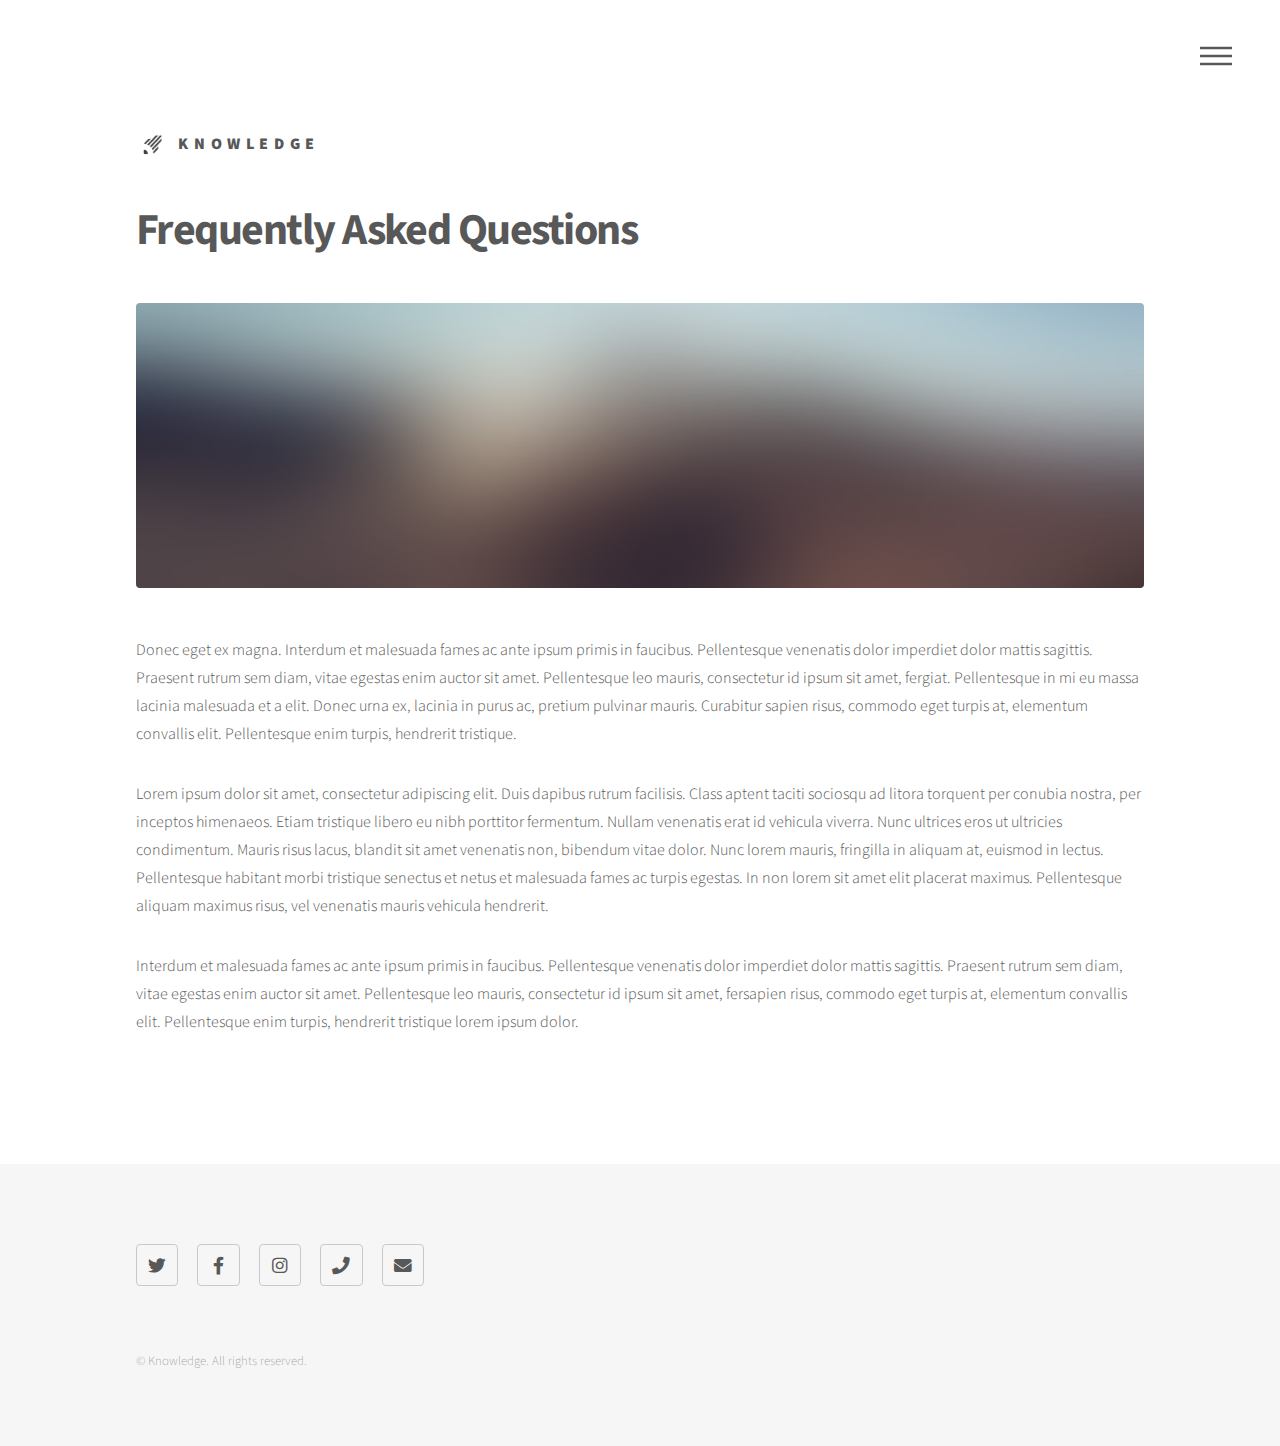
==== commit 16f13a7a: "Update FAQ.html" ====
--- a/FAQ.html
+++ b/FAQ.html
@@ -37,7 +37,7 @@
 							<li><a href="index.html">Home</a></li>
 							<li><a href="generic.html">About Us</a></li>
 							<li><a href="generic3.html">Our Tutors</a></li>
-							<li><a href="generic2.html">Bookings</a></li>
+							<li><a href="https://www.bit.ly/tutorbookingform">Bookings</a></li>
 							<li><a href="FAQ.html">Frequently Asked Questions</a></li>
 							<li><a href="https://www.bit.ly/NM1101E">Tutor Login</a></li>
 							<li><a href="generic5.html">Contact Us</a></li>
@@ -56,6 +56,9 @@
 					</div>
 
 				<!-- Footer -->
+							<footer id="footer">
+						<div class="inner">
+							<section>
 								<ul class="icons">
 									<li><a href="#" class="icon brands style2 fa-twitter"><span class="label">Twitter</span></a></li>
 									<li><a href="#" class="icon brands style2 fa-facebook-f"><span class="label">Facebook</span></a></li>
@@ -71,6 +74,7 @@
 					</footer>
 
 			</div>
+			</div>
 
 		<!-- Scripts -->
 			<script src="assets/js/jquery.min.js"></script>
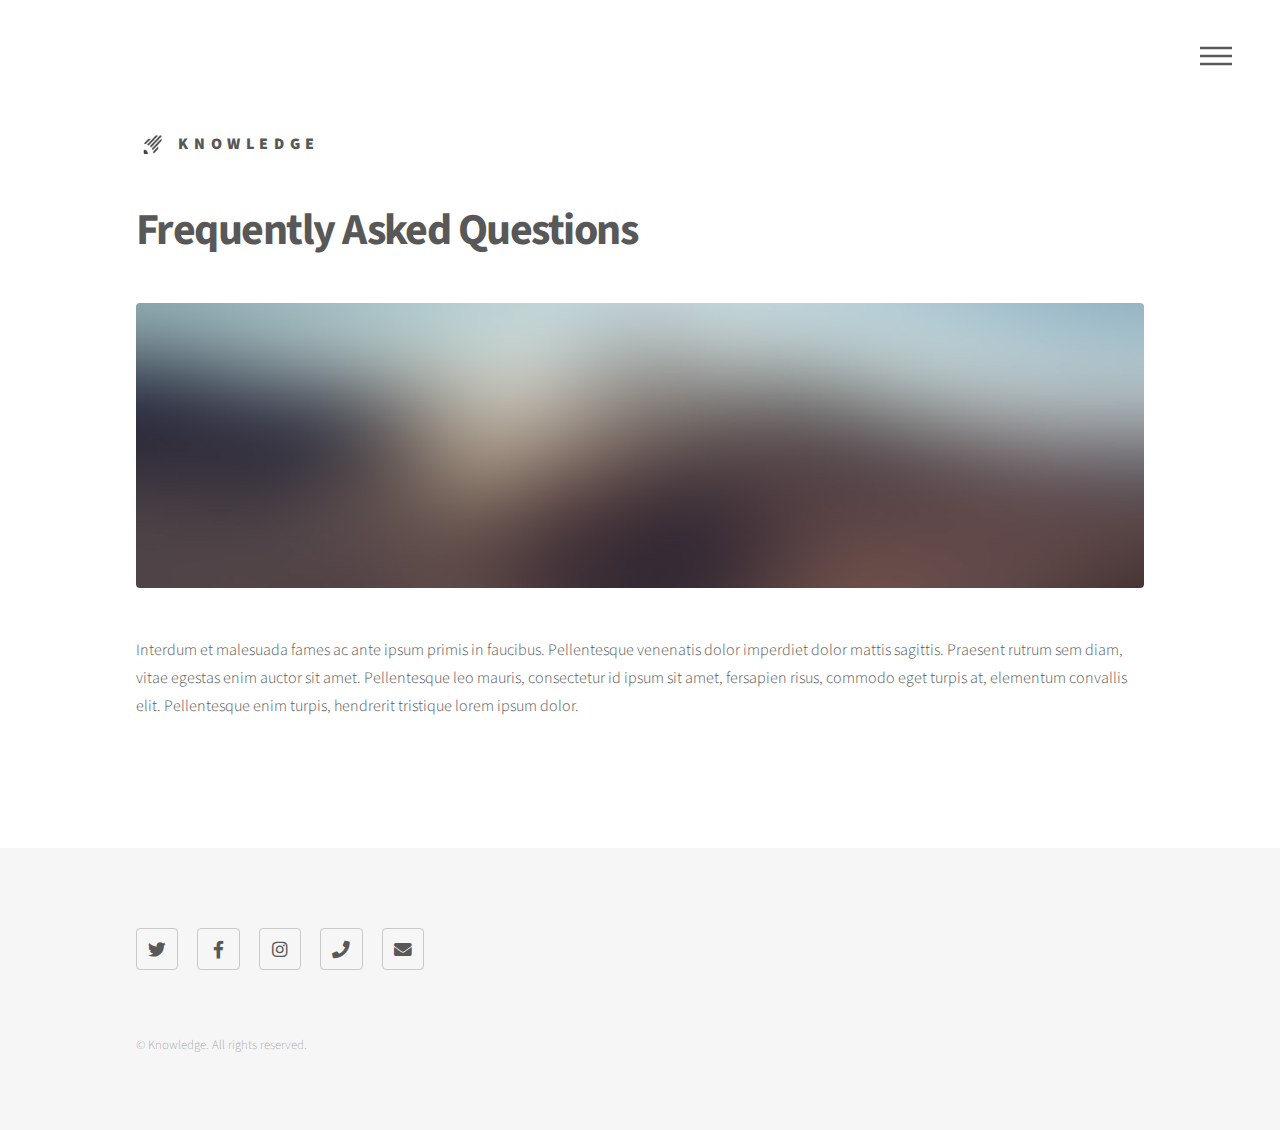
==== commit f818d4a4: "Update FAQ.html" ====
--- a/FAQ.html
+++ b/FAQ.html
@@ -35,12 +35,12 @@
 						<h2>Menu</h2>
 						<ul>
 							<li><a href="index.html">Home</a></li>
-							<li><a href="generic.html">About Us</a></li>
+							<li><a href="generic.html">About</a></li>
 							<li><a href="generic3.html">Our Tutors</a></li>
-							<li><a href="https://www.bit.ly/tutorbookingform">Bookings</a></li>
+							<li><a href="https://nm1101.github.io/bookingform/">Bookings</a></li>
 							<li><a href="FAQ.html">Frequently Asked Questions</a></li>
-							<li><a href="https://www.bit.ly/NM1101E">Tutor Login</a></li>
-							<li><a href="generic5.html">Contact Us</a></li>
+							<li><a href="https://nm1101-e.github.io/tutorlogin/">Tutor Login</a></li>
+							<li><a href="https://nm-1101e.github.io/feedbackform/">Contact Us</a></li>
 						</ul>
 					</nav>
 
@@ -49,8 +49,9 @@
 						<div class="inner">
 							<h1>Frequently Asked Questions</h1>
 							<span class="image main"><img src="images/pic13.jpg" alt="" /></span>
-							<p>Donec eget ex magna. Interdum et malesuada fames ac ante ipsum primis in faucibus. Pellentesque venenatis dolor imperdiet dolor mattis sagittis. Praesent rutrum sem diam, vitae egestas enim auctor sit amet. Pellentesque leo mauris, consectetur id ipsum sit amet, fergiat. Pellentesque in mi eu massa lacinia malesuada et a elit. Donec urna ex, lacinia in purus ac, pretium pulvinar mauris. Curabitur sapien risus, commodo eget turpis at, elementum convallis elit. Pellentesque enim turpis, hendrerit tristique.</p>
-							<p>Lorem ipsum dolor sit amet, consectetur adipiscing elit. Duis dapibus rutrum facilisis. Class aptent taciti sociosqu ad litora torquent per conubia nostra, per inceptos himenaeos. Etiam tristique libero eu nibh porttitor fermentum. Nullam venenatis erat id vehicula viverra. Nunc ultrices eros ut ultricies condimentum. Mauris risus lacus, blandit sit amet venenatis non, bibendum vitae dolor. Nunc lorem mauris, fringilla in aliquam at, euismod in lectus. Pellentesque habitant morbi tristique senectus et netus et malesuada fames ac turpis egestas. In non lorem sit amet elit placerat maximus. Pellentesque aliquam maximus risus, vel venenatis mauris vehicula hendrerit.</p>
+							<p></p>
+							<p></p>
+							<p></p>
 							<p>Interdum et malesuada fames ac ante ipsum primis in faucibus. Pellentesque venenatis dolor imperdiet dolor mattis sagittis. Praesent rutrum sem diam, vitae egestas enim auctor sit amet. Pellentesque leo mauris, consectetur id ipsum sit amet, fersapien risus, commodo eget turpis at, elementum convallis elit. Pellentesque enim turpis, hendrerit tristique lorem ipsum dolor.</p>
 						</div>
 					</div>
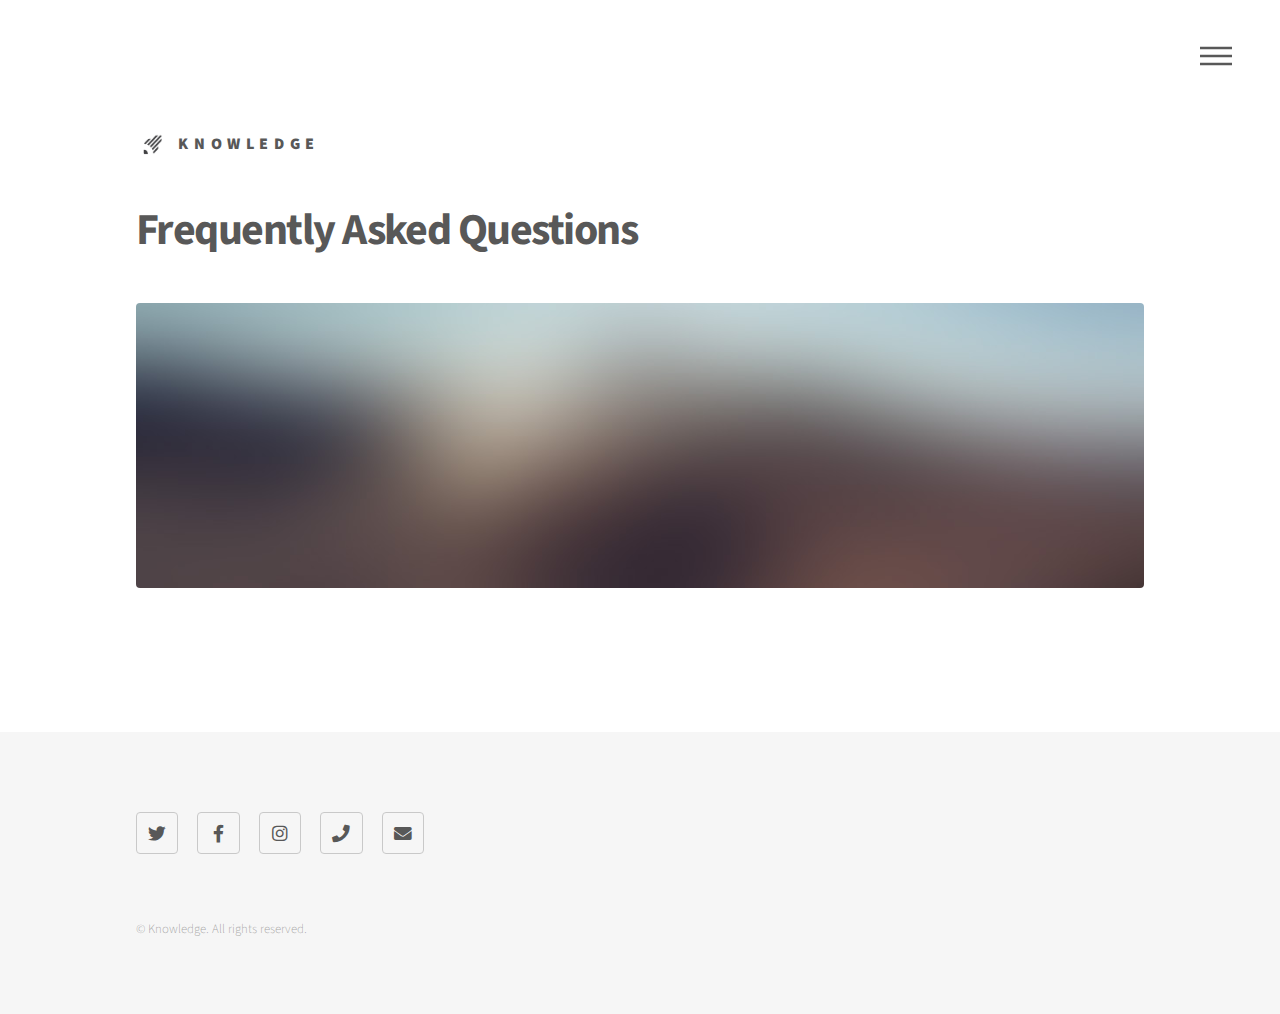
==== commit 203323d0: "Update FAQ.html" ====
--- a/FAQ.html
+++ b/FAQ.html
@@ -52,7 +52,7 @@
 							<p></p>
 							<p></p>
 							<p></p>
-							<p>Interdum et malesuada fames ac ante ipsum primis in faucibus. Pellentesque venenatis dolor imperdiet dolor mattis sagittis. Praesent rutrum sem diam, vitae egestas enim auctor sit amet. Pellentesque leo mauris, consectetur id ipsum sit amet, fersapien risus, commodo eget turpis at, elementum convallis elit. Pellentesque enim turpis, hendrerit tristique lorem ipsum dolor.</p>
+							<p></p>
 						</div>
 					</div>
 
